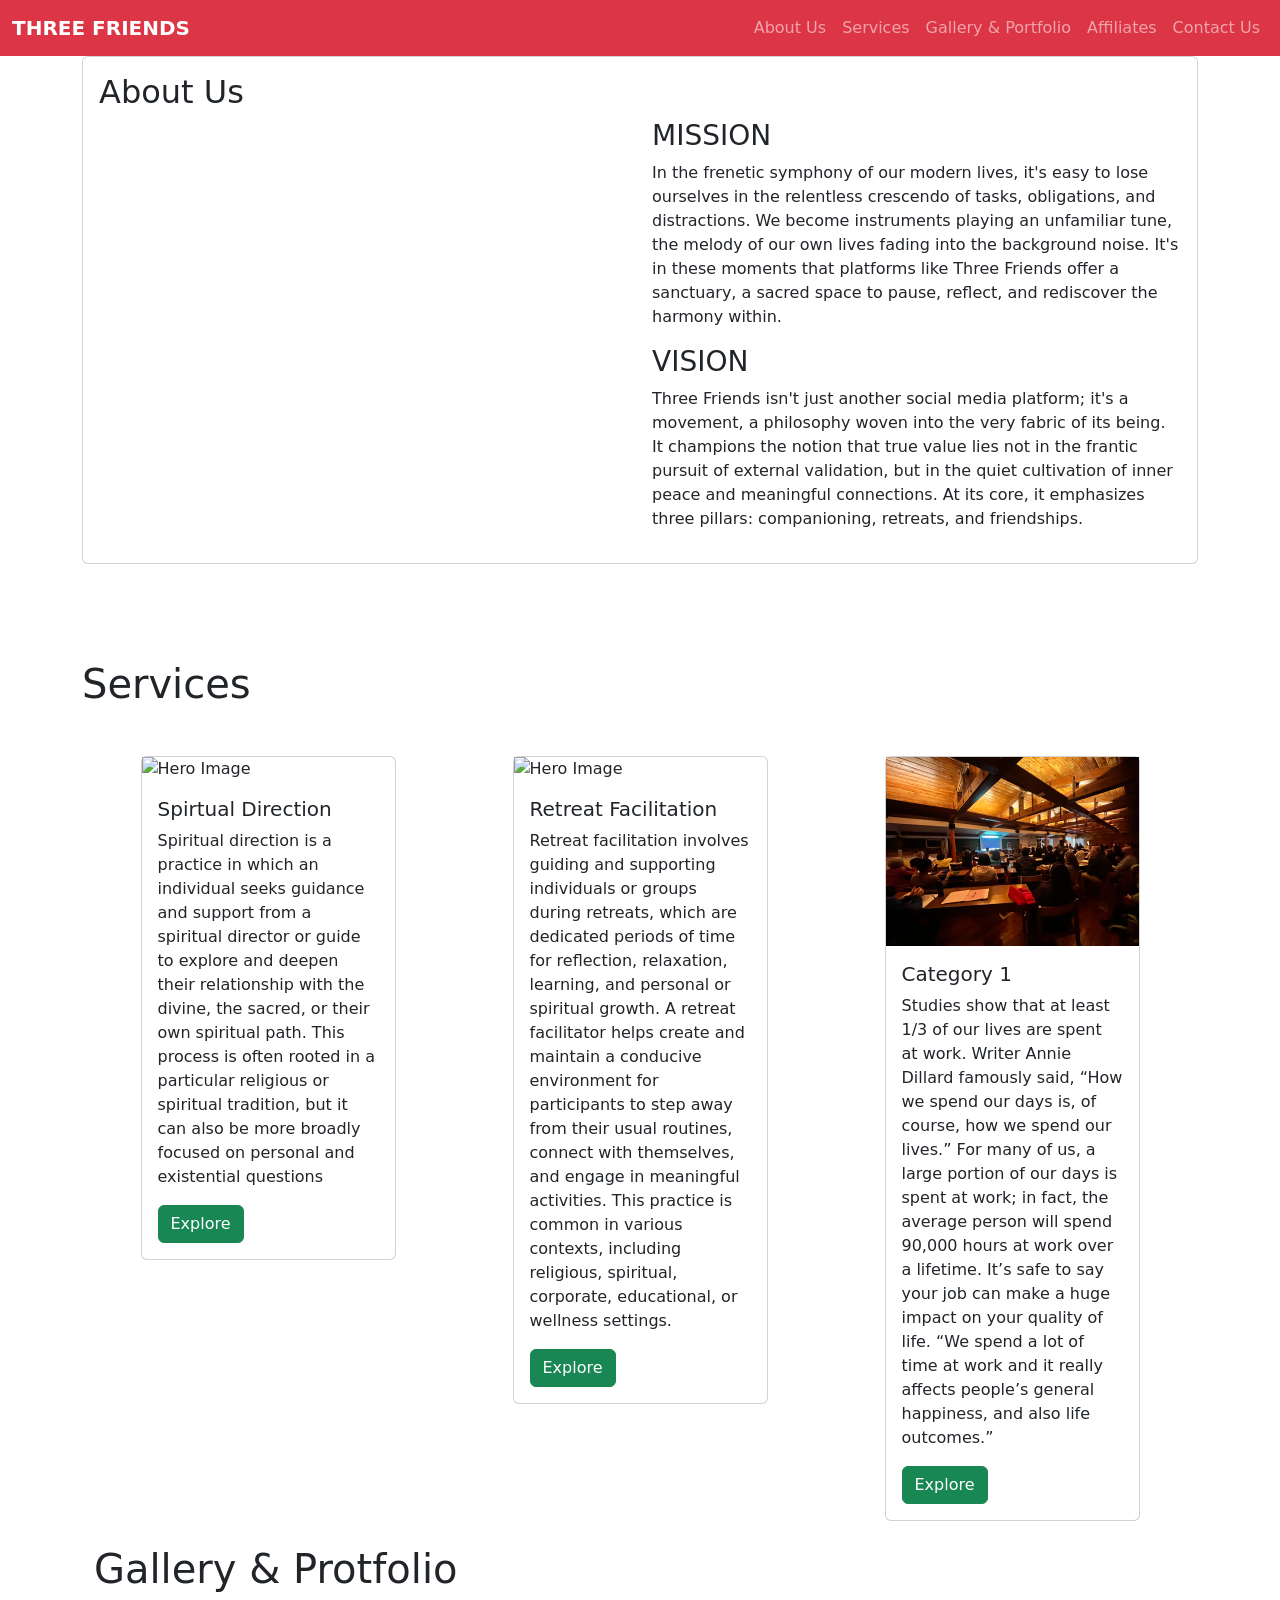
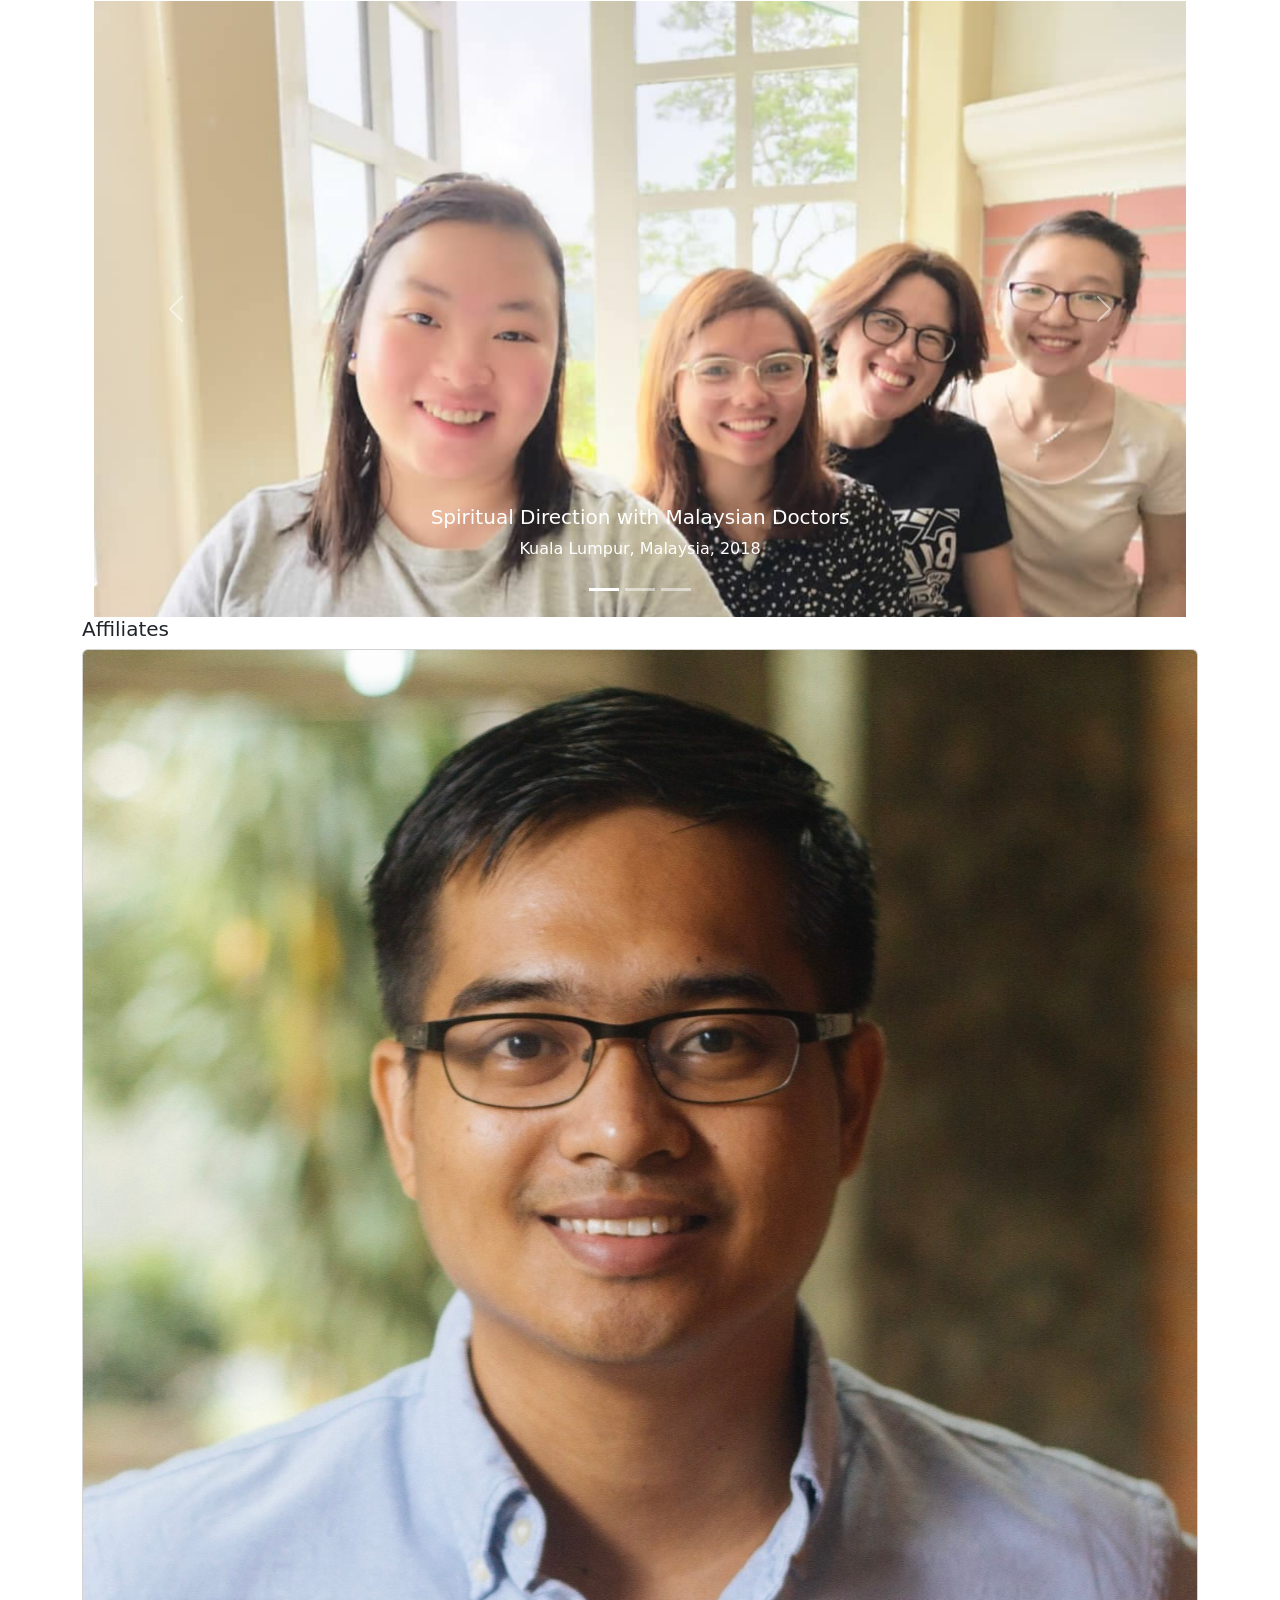
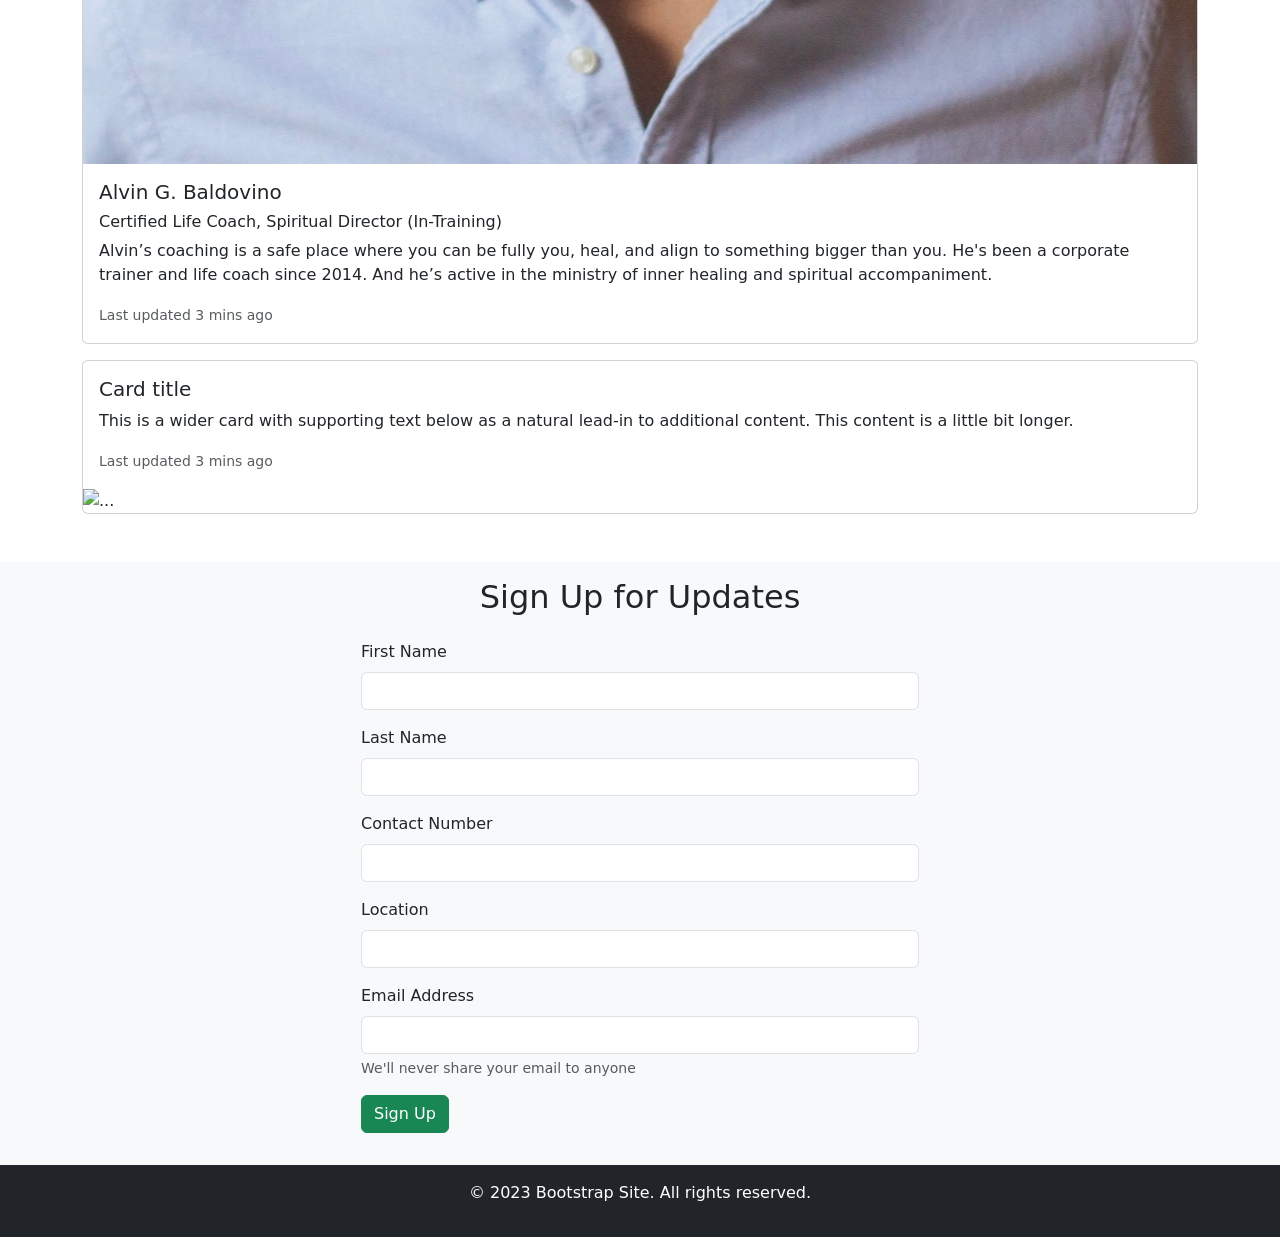
==== portfolio_bootstrap/index.html @ 5b946e63 "mobile friendly" ====
<!DOCTYPE html>
<html lang="en">
<head>
    <meta charset="UTF-8">
    <meta name="viewport" content="width=device-width, initial-scale=1">
    <link href="https://cdn.jsdelivr.net/npm/bootstrap@5.0.2/dist/css/bootstrap.min.css" rel="stylesheet" integrity="sha384-EVSTQN3/azprG1Anm3QDgpJLIm9Nao0Yz1ztcQTwFspd3yD65VohhpuuCOmLASjC" crossorigin="anonymous">
    <link rel="stylesheet" type="text/css" href="assets/css/style.css">
    <title>Three friends</title>
</head>
<body>

<!-- Navbar -->
<nav class="navbar navbar-expand-lg navbar-dark bg-danger">
    <div class="container-xxl bg-danger ">
      <a class="navbar-brand" href="#" >
        <span class="fw-bold text-white">
            THREE FRIENDS
        </span>
      </a>
      <button class="navbar-toggler " type="button" data-bs-toggle="collapse" data-bs-target="#navbarSupportedContent" aria-controls="navbarSupportedContent" aria-expanded="false" aria-label="Toggle navigation">
        <span class="navbar-toggler-icon"></span>
      </button>
      <div class="collapse navbar-collapse" id="navbarSupportedContent">
       
        <ul class="navbar-nav ms-auto navbar-dark">
            <li class="nav-item">
                <a class="nav-link" href="#section-about" class="text-white">About Us</a>
            </li>
            <li class="nav-item">
                <a class="nav-link" href="#section-services">Services</a>
            </li>
            <li class="nav-item">
                <a class="nav-link" href="#section-portfolio">Gallery & Portfolio</a>
            </li>
            <li class="nav-item">
                <a class="nav-link" href="#section-affiliates">Affiliates</a>
            </li>
            <li class="nav-item">
                <a class="nav-link" href="#section-contact">Contact Us</a>
            </li>
        </ul>
      </div>
    </div>
  </nav>

  <main>
    <section id="section-about" class="container mb-5">
        <div class="card">
            <div class="card-body">
                <h2 class="card-title">About Us</h2>
                <div id="div-personal" class="row">
                    <div id="personal-image" class="col-md-6"></div>
                    <div id="personal-info" class="col-md-6">
                        <h3>MISSION</h3>
                        <p>In the frenetic symphony of our modern lives, it's easy to lose ourselves in the relentless crescendo of tasks, obligations, and distractions. We become instruments playing an unfamiliar tune, the melody of our own lives fading into the background noise. It's in these moments that platforms like Three Friends offer a sanctuary, a sacred space to pause, reflect, and rediscover the harmony within.</p>
                        <h3>VISION</h3>
                        <p>Three Friends isn't just another social media platform; it's a movement, a philosophy woven into the very fabric of its being. It champions the notion that true value lies not in the frantic pursuit of external validation, but in the quiet cultivation of inner peace and meaningful connections. At its core, it emphasizes three pillars: companioning, retreats, and friendships.</p>
                    </div>
                </div>
            </div>
        </div>
    </section>

    <!-- section -->
    <section id="section-services" class="container py-5">
        <h1>Services</h1>
        <section class="container mt-5">
            <div class="row">
                <!-- Category 1 Card -->
                <div class="col-lg-3 col-md-6 col-10 mb-4 mx-auto">
                    <div class="card">
                        <img src="assets/images/sd.jpeg" class="card-img-center" alt="Hero Image">
                        <div class="card-body">
                            <h5 class="card-title">Spirtual Direction</h5>
                            <p class="card-text">Spiritual direction is a practice in which an individual seeks guidance and support from a spiritual director or guide to explore and deepen their relationship with the divine, the sacred, or their own spiritual path. This process is often rooted in a particular religious or spiritual tradition, but it can also be more broadly focused on personal and existential questions</p>
                            <a href="#" class="btn btn-success">Explore</a>
                        </div>
                    </div>
                </div>
                
                <!-- Category 2 Card (Repeat for other categories) -->
                <!-- <div class="col-lg-3 col-md-6 mb-4"> ... </div> -->
                <div class="col-lg-3 col-md-6 col-10 mb-4 mx-auto">
                    <div class="card">
                        <img src="assets/images/retreats.jpeg" class="card-img-center" alt="Hero Image">
                        <div class="card-body">
                            <h5 class="card-title">Retreat Facilitation</h5>
                            <p class="card-text">Retreat facilitation involves guiding and supporting individuals or groups during retreats, which are dedicated periods of time for reflection, relaxation, learning, and personal or spiritual growth. A retreat facilitator helps create and maintain a conducive environment for participants to step away from their usual routines, connect with themselves, and engage in meaningful activities. This practice is common in various contexts, including religious, spiritual, corporate, educational, or wellness settings.</p>
                            <a href="#" class="btn btn-success">Explore</a>
                        </div>
                    </div>
                </div>
                
                <!-- Category 3 Card -->
                <!-- <div class="col-lg-3 col-md-6 mb-4"> ... </div> -->
                <div class="col-lg-3 col-md-6 col-10 mb-4 mx-auto">
                    <div class="card">
                        <img src="assets/images/training.jpeg" class="card-img-center" alt="Hero Image">
                        <div class="card-body">
                            <h5 class="card-title">Category 1</h5>
                            <p class="card-text">Studies show that at least 1/3 of our lives are spent at work. Writer Annie Dillard famously said, “How we spend our days is, of course, how we spend our lives.” For many of us, a large portion of our days is spent at work; in fact, the average person will spend 90,000 hours at work over a lifetime. It’s safe to say your job can make a huge impact on your quality of life. “We spend a lot of time at work and it really affects people’s general happiness, and also life outcomes.”</p>
                            <a href="#" class="btn btn-success">Explore</a>
                        </div>
                    </div>
                </div>

        <section id="section-portfolio">
            <h1>Gallery & Protfolio</h1>
            <div id="carouselExampleCaptions" class="carousel slide" data-bs-ride="carousel">
                <div class="carousel-indicators">
                  <button type="button" data-bs-target="#carouselExampleCaptions" data-bs-slide-to="0" class="active" aria-current="true" aria-label="Slide 1"></button>
                  <button type="button" data-bs-target="#carouselExampleCaptions" data-bs-slide-to="1" aria-label="Slide 2"></button>
                  <button type="button" data-bs-target="#carouselExampleCaptions" data-bs-slide-to="2" aria-label="Slide 3"></button>
                </div>
                <div class="carousel-inner">
                  <div class="carousel-item active">
                    <img src="assets/images/Spritual direction with doctors.png" class="d-block w-100" alt="...">
                    <div class="carousel-caption d-none d-md-block">
                      <h5>Spiritual Direction with Malaysian Doctors</h5>
                      <p>Kuala Lumpur, Malaysia, 2018</p>
                    </div>
                  </div>
                  <div class="carousel-item">
                    <img src="assets/images/SD with seminarians.png" class="d-block w-100" alt="...">
                    <div class="carousel-caption d-none d-md-block">
                      <h5>Spiritual Direction with ICST Seminarians</h5>
                      <p>Vigan, Ilocos Sur, 2023</p>
                    </div>
                  </div>
                  <div class="carousel-item">
                    <img src="assets/images/contemplative training.png" class="d-block w-100" alt="...">
                    <div class="carousel-caption d-none d-md-block">
                      <h5>Third slide label</h5>
                      <p>Contempative Training for the Municipality of San Isidro, Rizal</p>
                    </div>
                  </div>
                  <div class="carousel-item">
                    <img src="assets/images/cq.png" class="d-block w-100" alt="...">
                    <div class="carousel-caption d-none d-md-block">
                      <h5>Center Quest Asia</h5>
                      <p>Trainining for Spiritual Directors for Asia, 2023-20243</p>
                    </div>
                  </div>
                </div>
                <button class="carousel-control-prev" type="button" data-bs-target="#carouselExampleCaptions" data-bs-slide="prev">
                  <span class="carousel-control-prev-icon" aria-hidden="true"></span>
                  <span class="visually-hidden">Previous</span>
                </button>
                <button class="carousel-control-next" type="button" data-bs-target="#carouselExampleCaptions" data-bs-slide="next">
                  <span class="carousel-control-next-icon" aria-hidden="true"></span>
                  <span class="visually-hidden">Next</span>
                </button>
              </div>
            </div>
        </section>
       
    <section id="section-affiliates">
        <h5>Affiliates</h5>
        <div class="card mb-3">
            <img src="assets/images/Alvin.jpg" class="card-img-top" alt="...">
            <div class="card-body">
              <h5 class="card-title">Alvin G. Baldovino</h5>
              <h6>Certified Life Coach, Spiritual Director (In-Training)</h6>
              <p class="card-text">Alvin’s coaching is a safe place where you can be fully you, heal, and align 
                to something bigger than you. He's been a corporate trainer and life coach 
                since 2014. And he’s active in the ministry of inner healing and spiritual accompaniment.</p>
              <p class="card-text"><small class="text-muted">Last updated 3 mins ago</small></p>
            </div>
          </div>
          <div class="card">
            <div class="card-body">
              <h5 class="card-title">Card title</h5>
              <p class="card-text">This is a wider card with supporting text below as a natural lead-in to additional content. This content is a little bit longer.</p>
              <p class="card-text"><small class="text-muted">Last updated 3 mins ago</small></p>
            </div>
            <img src="..." class="card-img-bottom" alt="...">
          </div>

    </section>
  </main>


<!-- Sign-up Section -->
<section class="bg-light py-3">
    <div class="container">
        <h2 class="text-center mb-4">Sign Up for Updates</h2>
        <form>
            <div class="mb-3 col-lg-6 col-sm-12 mx-auto">
                <label for="firstName" class="form-label">First Name</label>
                <input type="text" class="form-control" id="firstName" required>
            </div>
            <div class="mb-3 col-lg-6 col-sm-12 mx-auto">
                <label for="lastname" class="form-label">Last Name</label>
                <input type="text" class="form-control" id="lastname" required>
            </div>
            <div class="mb-3 col-lg-6 col-sm-12 mx-auto">
                <label for="contactNumber" class="form-label">Contact Number</label>
                <input type="tel" class="form-control" id="contactNumber" required>
            </div>
            <div class="mb-3 col-lg-6 col-sm-12 mx-auto">
                <label for="location" class="form-label">Location</label>
                <input type="text" class="form-control" id="Location" required>
            </div>
            <div class="mb-3 col-lg-6 col-sm-12 mx-auto">
                <label for="email" class="form-label">Email Address</label>
                <input type="text" class="form-control" id="email" required>
                <div id="emailHelp" class="form-text">We'll never share your email to anyone</div>
            </div>
            <div class="mb-3 col-lg-6 col-sm-12 mx-auto">
                <button type="submit" class="btn btn-success">Sign Up</button>
            </div>
            <div></div>
            
        </form>
    </div>
</section>

<!-- Footer -->
<footer class="bg-dark text-white text-center py-3">
    <p>&copy; 2023 Bootstrap Site. All rights reserved.</p>
</footer>

<!-- Bootstrap JS and Popper.js -->
<script src="https://cdn.jsdelivr.net/npm/bootstrap@5.0.2/dist/js/bootstrap.bundle.min.js" integrity="sha384-MrcW6ZMFYlzcLA8Nl+NtUVF0sA7MsXsP1UyJoMp4YLEuNSfAP+JcXn/tWtIaxVXM" crossorigin="anonymous"></script>
</body>
</html>
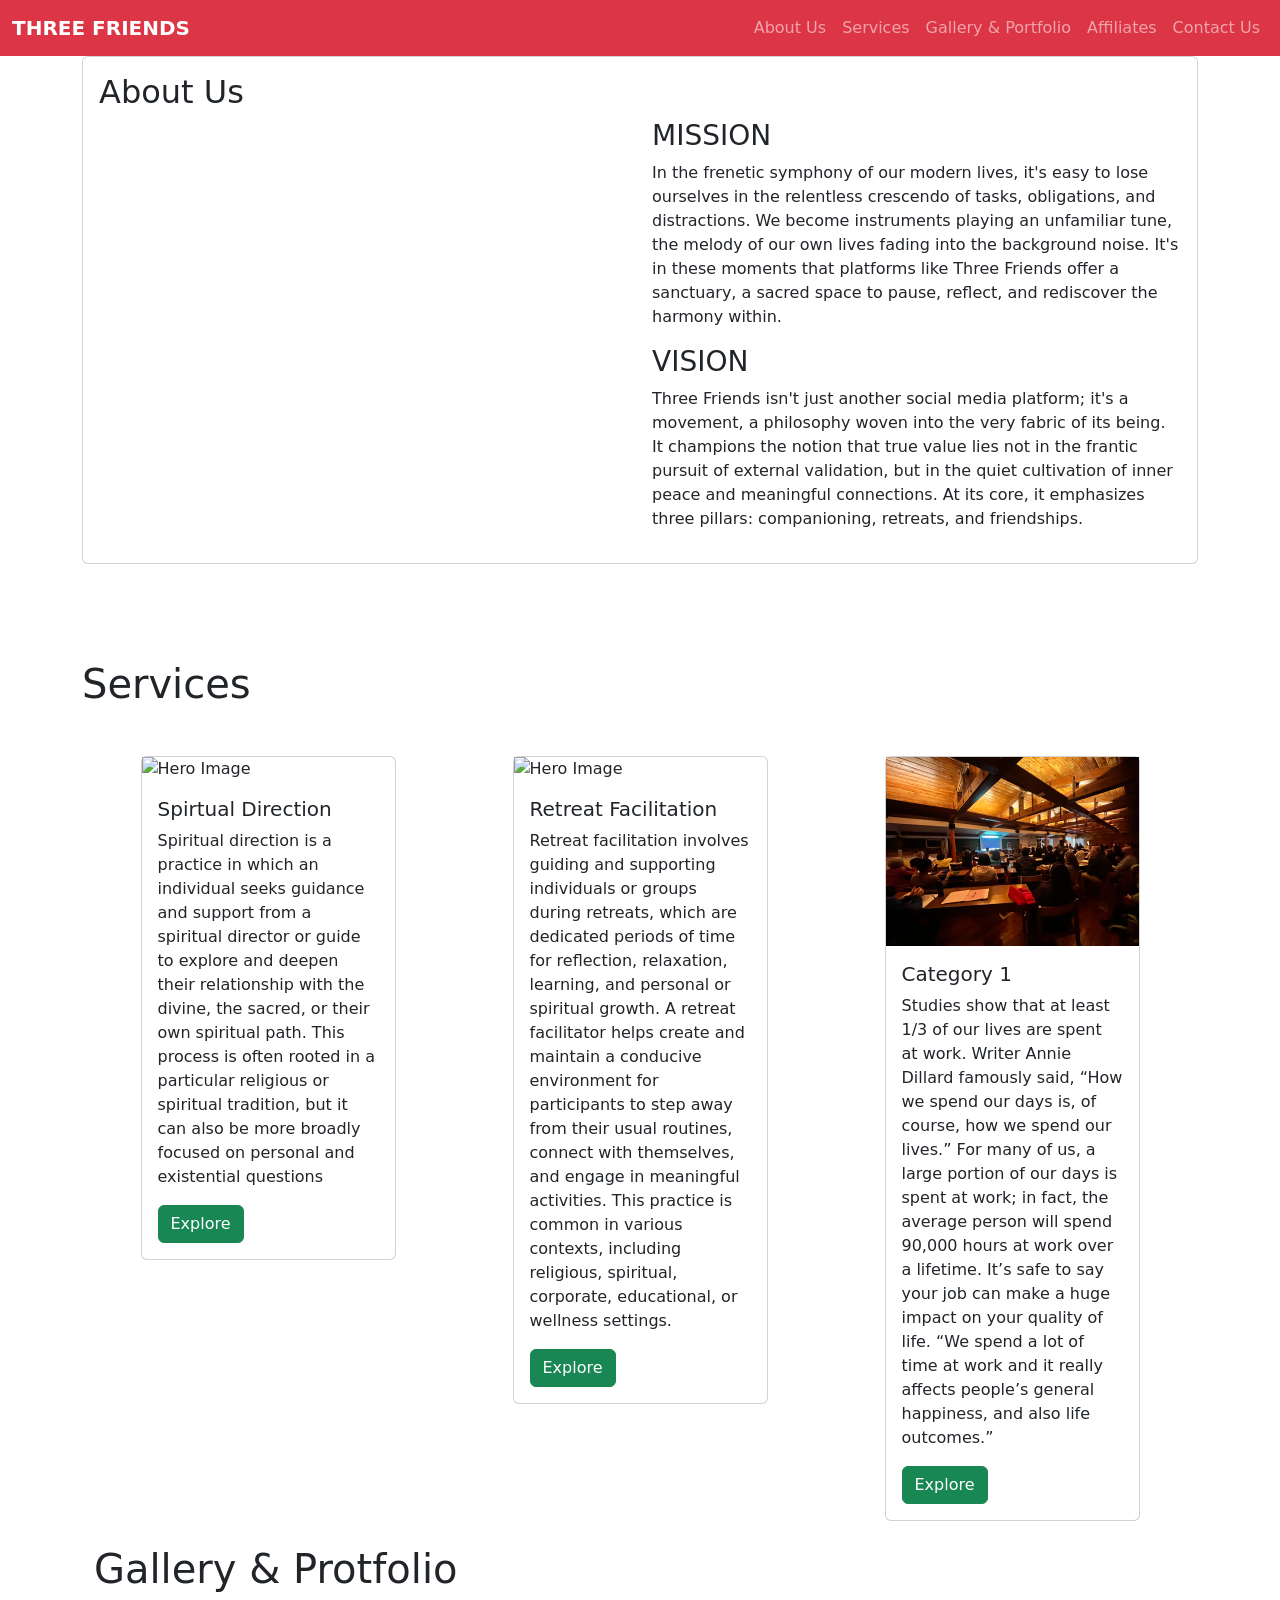
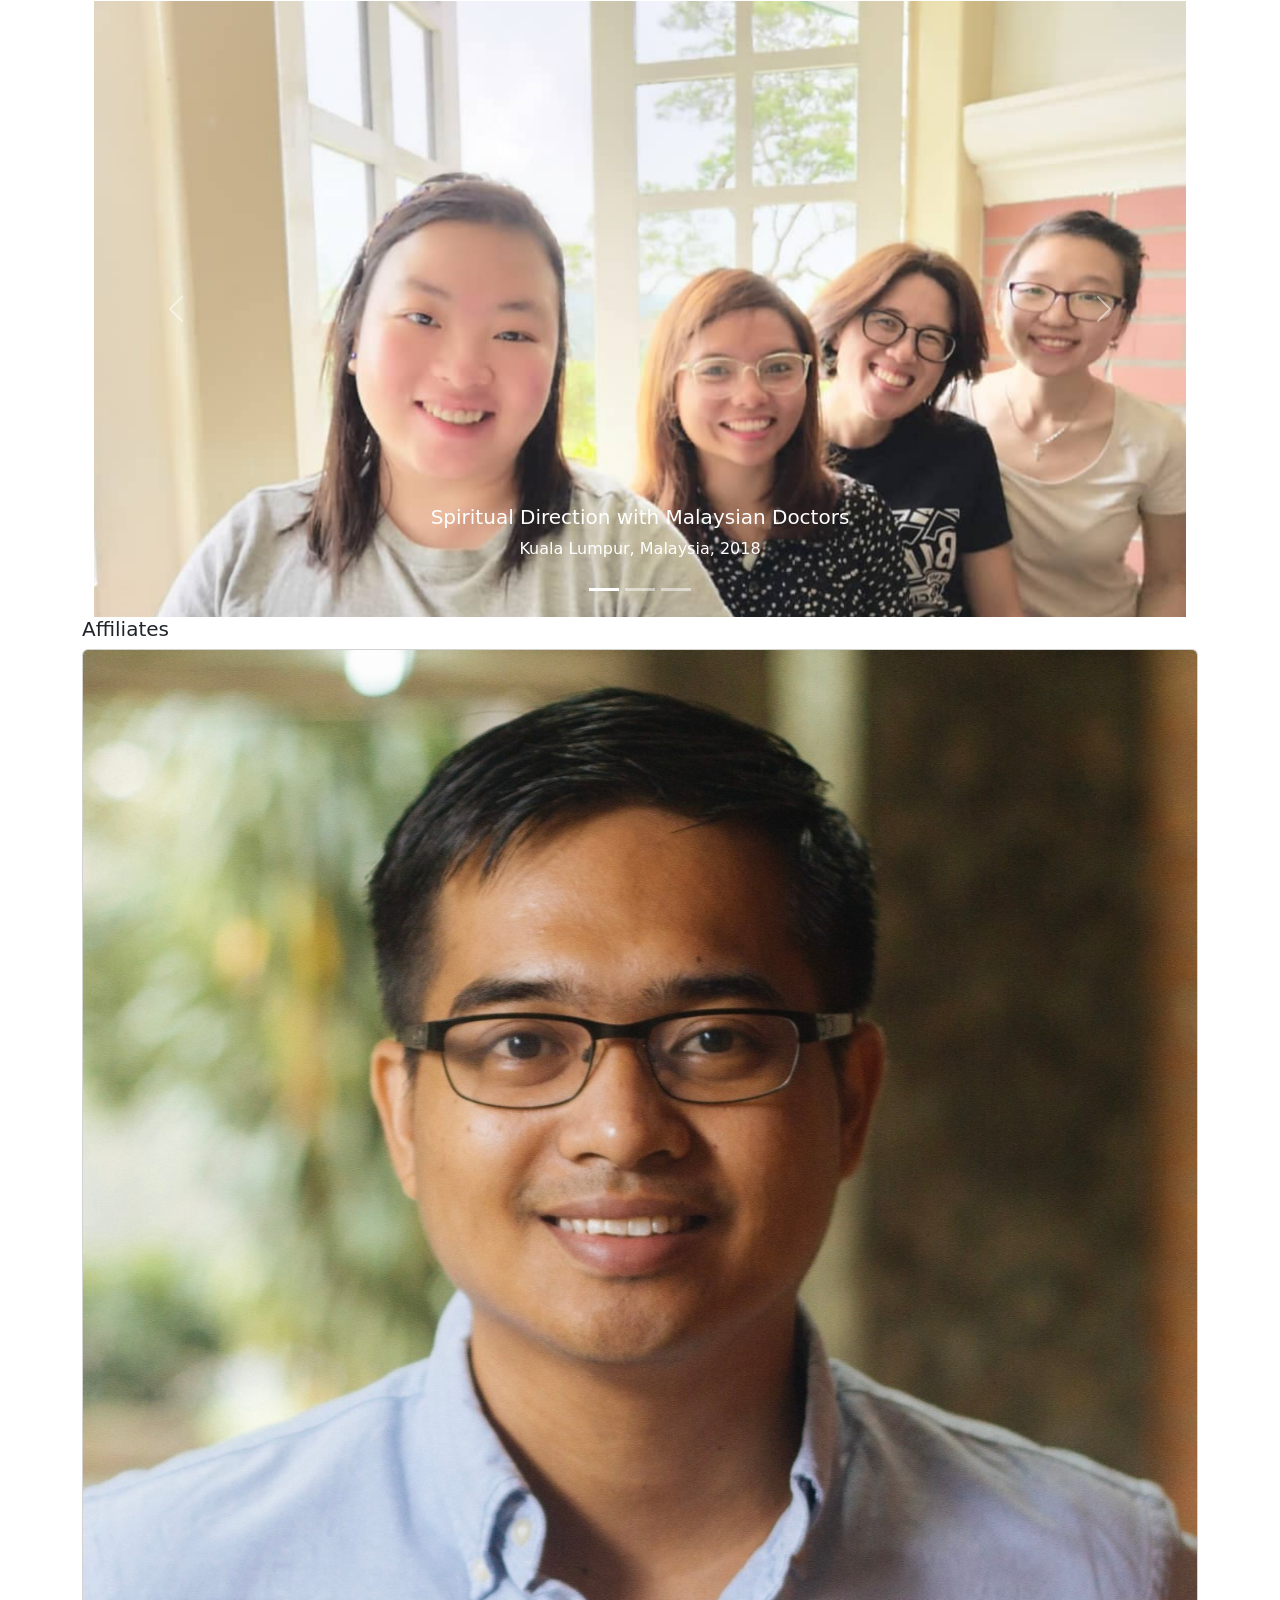
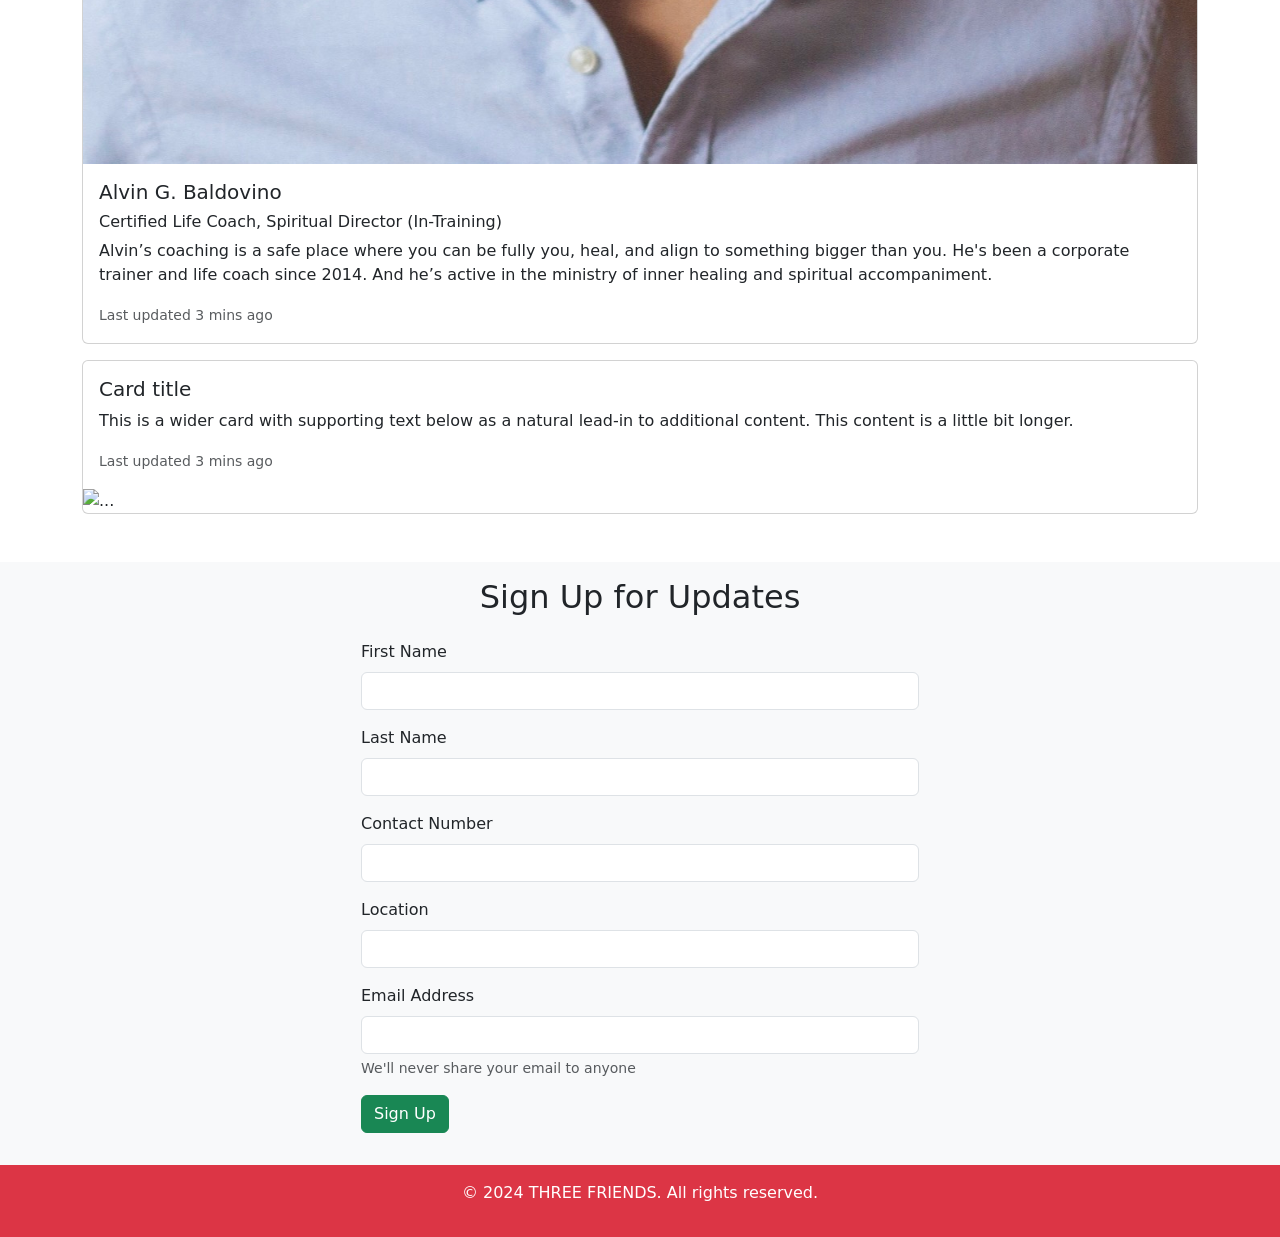
==== commit 2ba728c9: "java string activity" ====
--- a/portfolio_bootstrap/index.html
+++ b/portfolio_bootstrap/index.html
@@ -175,7 +175,12 @@
             </div>
             <img src="..." class="card-img-bottom" alt="...">
           </div>
-
+    </section>
+
+    <section class="container-fluid">
+      <div class="row">
+
+      </div>
     </section>
   </main>
 
@@ -216,8 +221,8 @@
 </section>
 
 <!-- Footer -->
-<footer class="bg-dark text-white text-center py-3">
-    <p>&copy; 2023 Bootstrap Site. All rights reserved.</p>
+<footer class="bg-danger text-white text-center py-3">
+    <p>&copy; 2024 THREE FRIENDS. All rights reserved.</p>
 </footer>
 
 <!-- Bootstrap JS and Popper.js -->
